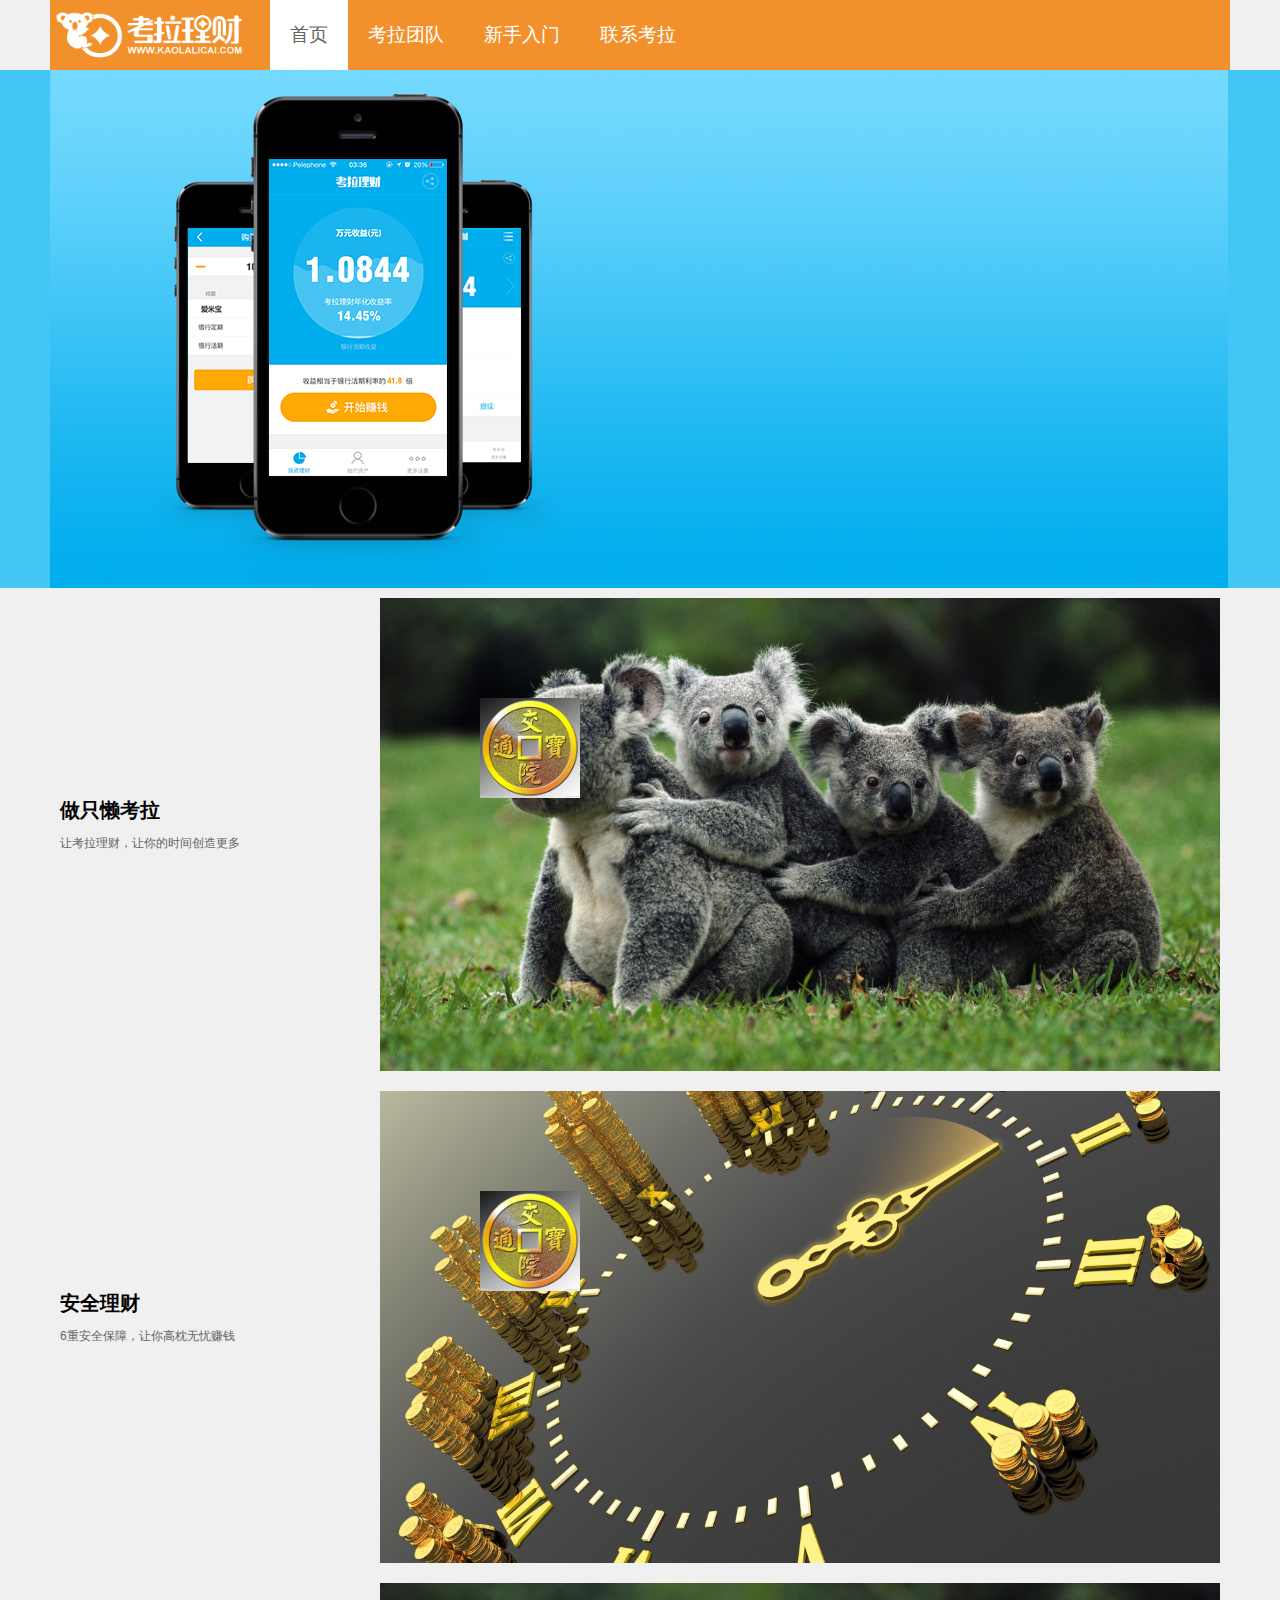
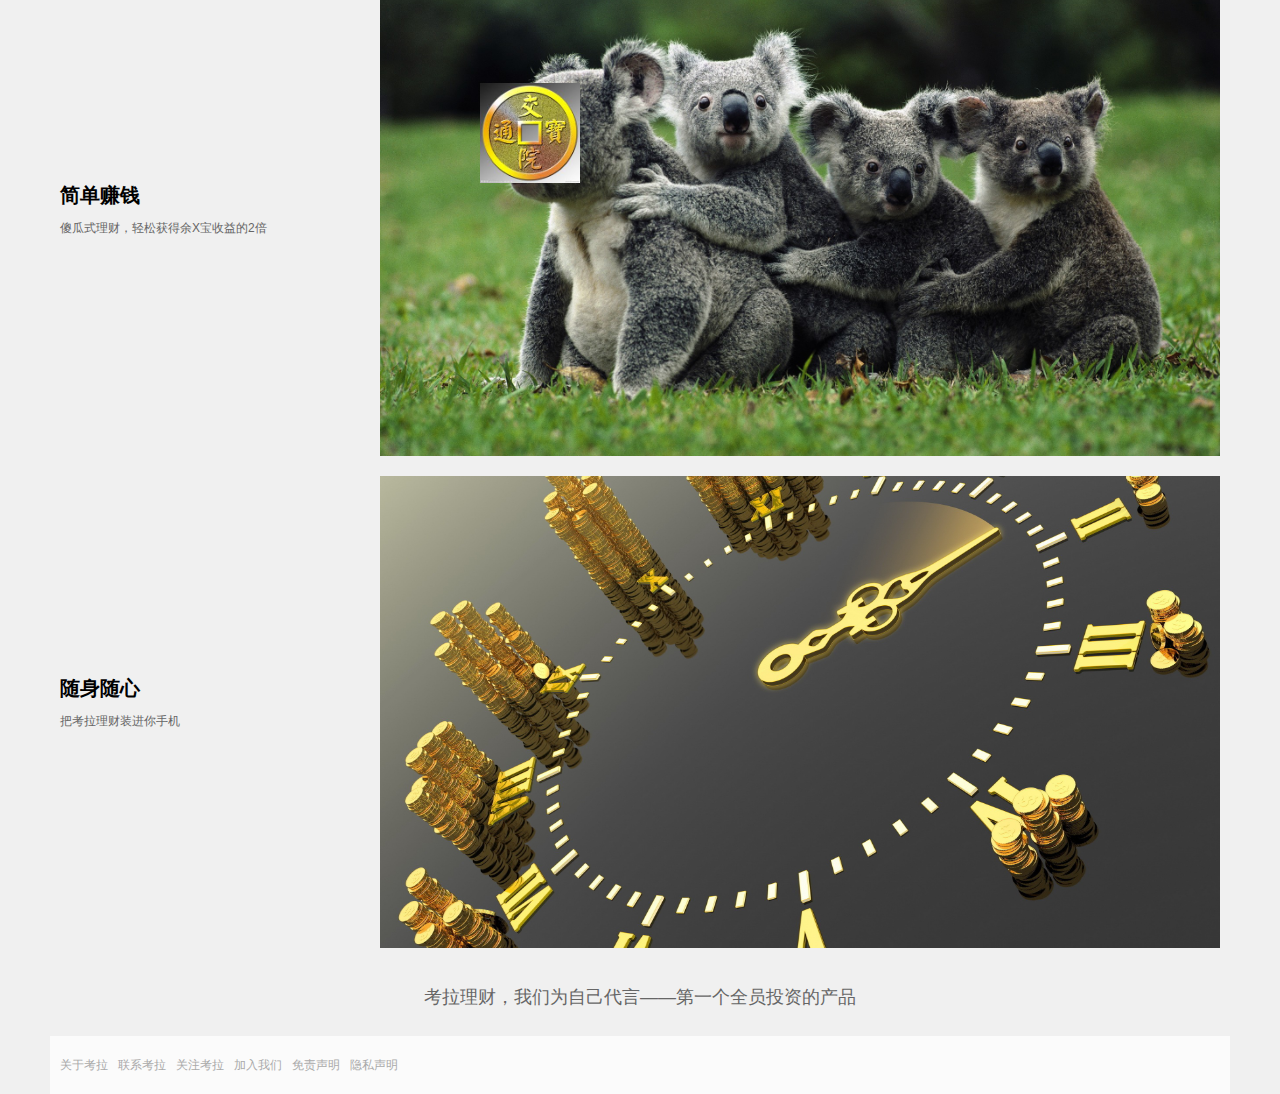
==== index.html @ 5e53adcd "add files" ====
<!DOCTYPE html>
<html ng-app="kaolaApp">
<head>
    <meta charset="UTF-8" />
    <meta name="viewport" id="chaoBaiDa" content="width=device-width, initial-scale=1, maximum-scale=1, user-scalable=no" />
    <meta name="apple-mobile-web-app-capable" content="yes">
    <meta name="format-detection" content="telephone=no" />
    <meta name="Description" content="考拉理财" />
    <title>考拉理财</title>
    <link rel="icon" href="/favicon.ico" type="image/x-icon">
    <link rel="stylesheet" type="text/css" href="styles/common.css">
    <link rel="stylesheet" type="text/css" href="styles/angular-carousel.min.css">
    <link rel="stylesheet" type="text/css" href="styles/animate.min.css">
    <link rel="stylesheet" type="text/css" href="styles/index.css">     
</head>
<body>
	<div ng-include="'views/header/view.html'"></div>
	<div ng-view id="container"></div>
	<div ng-include="'views/footer/view.html'"></div>

	<script type="text/javascript" src="js/libs/angular.min.js"></script>
	<script type="text/javascript" src="js/libs/angular-route.min.js"></script>	
	<script type="text/javascript" src="js/directives/slide.js"></script>
	<script type="text/javascript" src="views/index/view.js"></script>
	<script type="text/javascript" src="views/team/view.js"></script>
	<script type="text/javascript" src="views/guide/view.js"></script>
	<script type="text/javascript" src="views/contact/view.js"></script>
	<script type="text/javascript" src="views/about/view.js"></script>
	<script type="text/javascript" src="views/join/view.js"></script>
	<script type="text/javascript" src="views/attension/view.js"></script>
	<script type="text/javascript" src="views/disclaimer/view.js"></script>
	<script type="text/javascript" src="views/privacy/view.js"></script>
	<script type="text/javascript" src="app.js"></script>	
	<script type="text/javascript" src="views/header/view.js"></script>
</body>
</html>
---- styles/common.css ----
@charset "utf-8";html{color:#666;background-color:#f0f0f0;font-family:tahoma,helvetica,clean,sans-serif,"\5b8b\4f53";font-size:12px;line-height:18px;}body,div,dl,dt,dd,ul,ol,li,h1,h2,h3,h4,h5,h6,pre,code,form,fieldset,legend,input,textarea,p,blockquote,th,td{margin:0;padding:0;border:0;font-weight:inherit;font-style:inherit;vertical-align:baseline;}table{border-collapse:collapse;border-spacing:0;}fieldset,img{border:0;}address,caption,cite,code,dfn,em,strong,th,var{font-style:normal;font-weight:normal;}li{list-style:none;}caption,th{text-align:left;}h1,h2,h3,h4,h5,h6{font-size:100%;font-weight:normal;}q:before,q:after{content:'';}abbr,acronym{border:0;font-variant:normal;}sup{vertical-align:text-top;}sub{vertical-align:text-bottom;}input,textarea,select{font-family:inherit;font-size:inherit;font-weight:inherit;resize:none;border:1px solid #c1c1c1;}input,textarea,select{*font-size:100%;}legend{color:#000;}h1{font-size:138.5%;line-height:32px;}h2{font-size:123.1%;line-height:24px;}h3{font-size:108%;}a{color:#666;text-decoration:none;}a:hover{color:#ff579a;text-decoration:none;}.relative{position:relative;}.absolute{position:absolute;}.hide{display:none;}.show{display:block;}.fLeft{float:left;}.fRight{float:right;}.wid100{width:100%;}
---- styles/angular-carousel.min.css ----
input[type=range]{width:300px}ul[rn-carousel]{overflow:hidden;padding:0;white-space:nowrap;position:relative;-webkit-perspective:1000px;-ms-perspective:1000px;perspective:1000px;-ms-touch-action:pan-y;touch-action:pan-y}ul[rn-carousel]>li{color:#000;-webkit-backface-visibility:hidden;-ms-backface-visibility:hidden;backface-visibility:hidden;overflow:visible;vertical-align:top;position:absolute;left:0;right:0;white-space:normal;padding:0;margin:0;list-style-type:none;width:100%;height:100%;display:inline-block}ul[rn-carousel-buffered]>li{display:none}ul[rn-carousel-transition=hexagon]{overflow:visible}div.rn-carousel-indicator span{cursor:pointer;color:#666}div.rn-carousel-indicator span.active{color:#fff}.rn-carousel-control{-webkit-transition:opacity .2s ease-out;transition:opacity .2s ease-out;font-size:2rem;position:absolute;top:40%;opacity:.75;cursor:pointer}.rn-carousel-control:hover{opacity:1}.rn-carousel-control.rn-carousel-control-prev{left:.5em}.rn-carousel-control.rn-carousel-control-prev:before{content:"<"}.rn-carousel-control.rn-carousel-control-next{right:.5em}.rn-carousel-control.rn-carousel-control-next:before{content:">"}
---- styles/index.css ----
img{vertical-align:middle;}.nav{overflow:hidden;}.nav li{float:left;}#header .header{margin:auto;width:1180px;position:relative;height:70px;background:#F2912B;overflow:hidden;}#header .header .logo{position:absolute;}#header .header .logo img{width:200px;}#header .header .headerNav{margin-left:220px;height:70px;line-height:70px;}#header .header .headerNav a{color:#fff;font-size:1.6em;font-weight:400;display:block;text-transform:lowercase;padding:0 20px;}#header .header .headerNav a:hover{color:#666;transition:all 1s;-webkit-transition:all 1s;-moz-transition:all 1s;-ms-transition:all 1s;-o-transition:all 1s;}#header .header .headerNav a.selected{background-color:#fff;color:#666;}#footer{margin:auto;width:1180px;background-color:#fbfbfb;padding:20px 0;}#footer ul li{color:#4b4b4b;margin-left:10px;}#footer ul li a{color:#aaa;}#container .index .banner{background:#42C6F6;height:518px;overflow:hidden;}#container .index .banner ul{margin:auto;height:518px;width:1180px;max-width:100%;}#container .index .banner ul img{max-width:100%;}#container .index .content{margin:auto;width:1180px;}#container .index .content .indexItem{overflow:hidden;padding:10px;}#container .index .content .indexItem .fLeft{width:300px;}#container .index .content .indexItem .fLeft h2{animation-delay:2s;-webkit-animation-delay:2s;-moz-animation-delay:2s;-ms-animation-delay:2s;-o-animation-delay:2s;padding:200px 0 10px;}#container .index .content .indexItem .fLeft h2 span{animation-delay:3s;-webkit-animation-delay:3s;-moz-animation-delay:3s;-ms-animation-delay:3s;-o-animation-delay:3s;animation-duration:4s;-webkit-animation-duration:4s;-moz-animation-duration:4s;-ms-animation-duration:4s;-o-animation-duration:4s;color:#000;font-size:20px;font-weight:bold;}#container .index .content .indexItem .fLeft p{animation-delay:1s;-webkit-animation-delay:1s;-moz-animation-delay:1s;-ms-animation-delay:1s;-o-animation-delay:1s;}#container .index .content .indexItem .fRight{width:840px;}#container .index .content .indexItem .fRight img{width:100%;max-width:100%;animation-delay:2s;-webkit-animation-delay:2s;-moz-animation-delay:2s;-ms-animation-delay:2s;-o-animation-delay:2s;}#container .index .content .indexItem .fRight .relative{position:relative;}#container .index .content .indexItem .fRight .relative .scrollImg{position:absolute;width:100px;height:100px;top:100px;left:100px;animation-delay:3s;-webkit-animation-delay:3s;-moz-animation-delay:3s;-ms-animation-delay:3s;-o-animation-delay:3s;}#container .index .content .indexItem .swingTitle{padding:20px 0;font-size:18px;text-align:center;animation-duration:4s;-webkit-animation-duration:4s;-moz-animation-duration:4s;-ms-animation-duration:4s;-o-animation-duration:4s;}.pageView{margin:auto;width:1180px;max-width:100%;}.pageView100{width:100%;max-width:100%;}.disclaimerView p,.privacyView p{padding:5px 10px;}
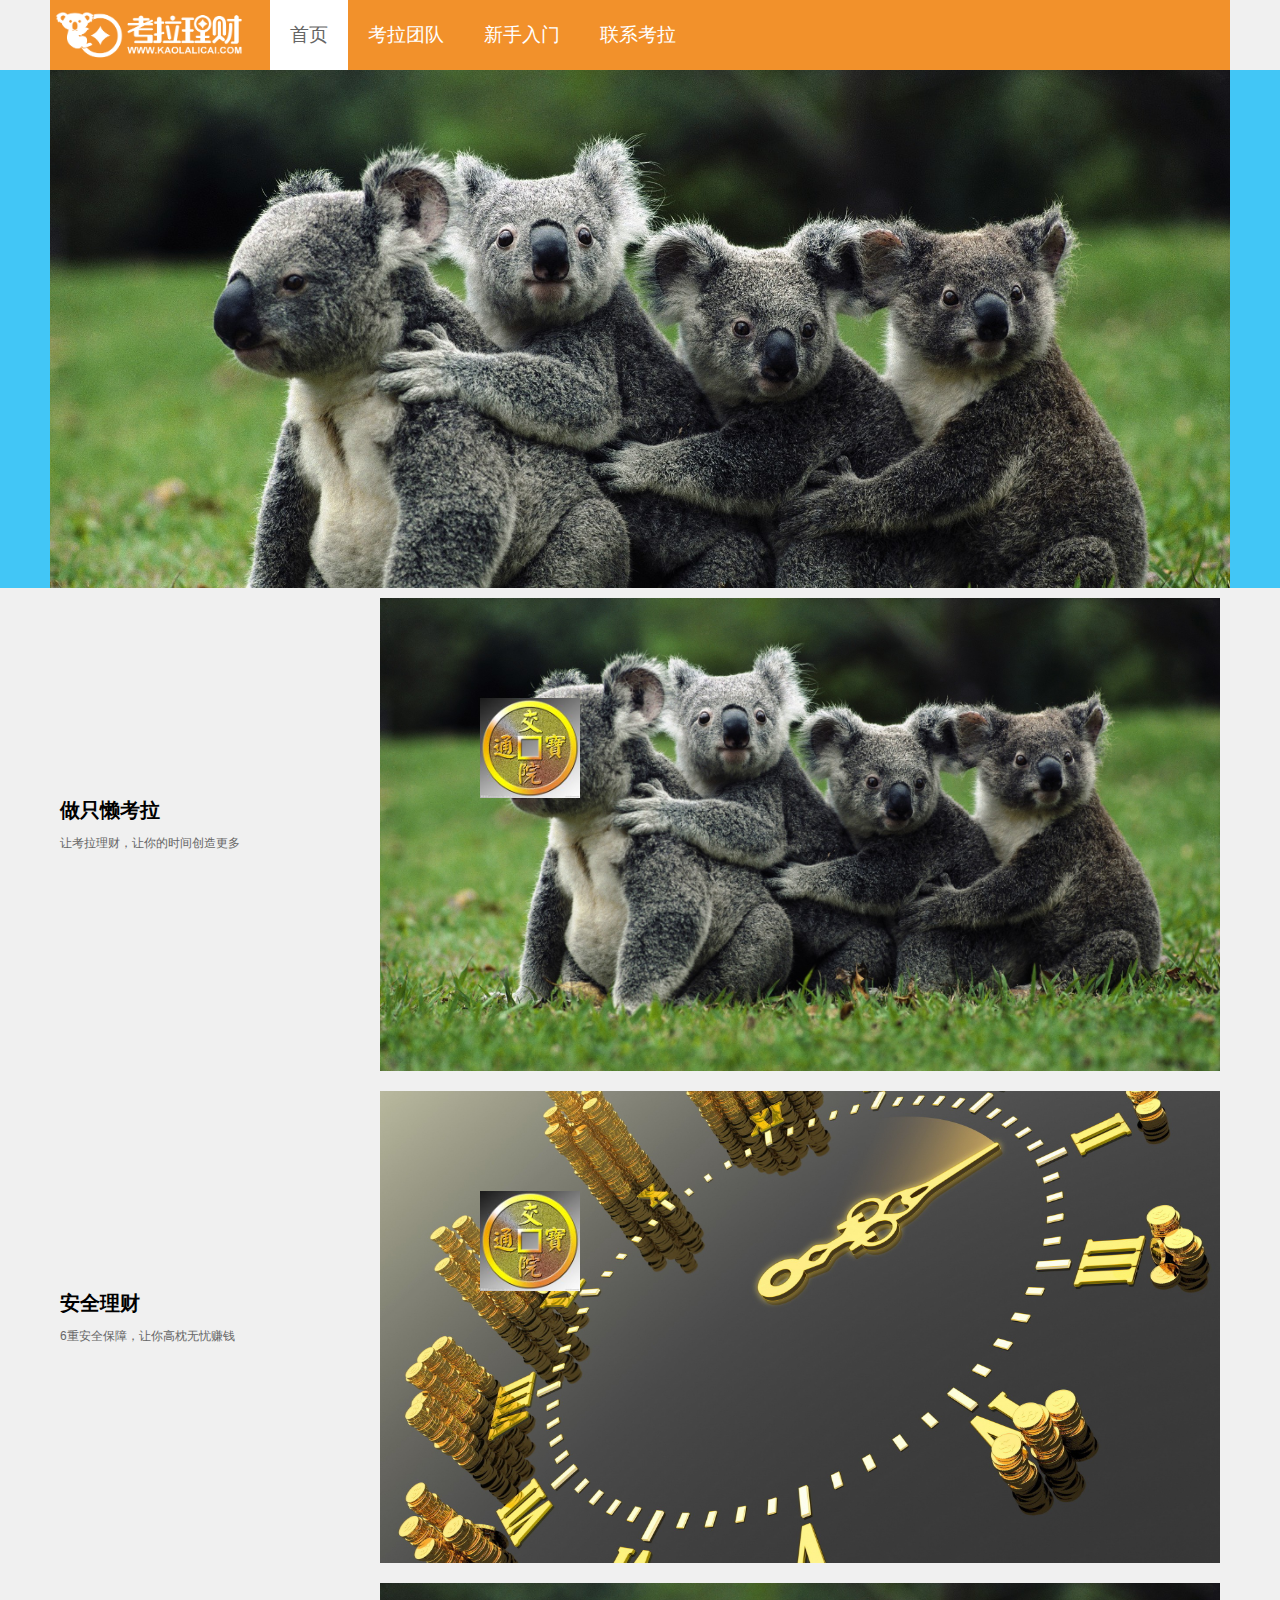
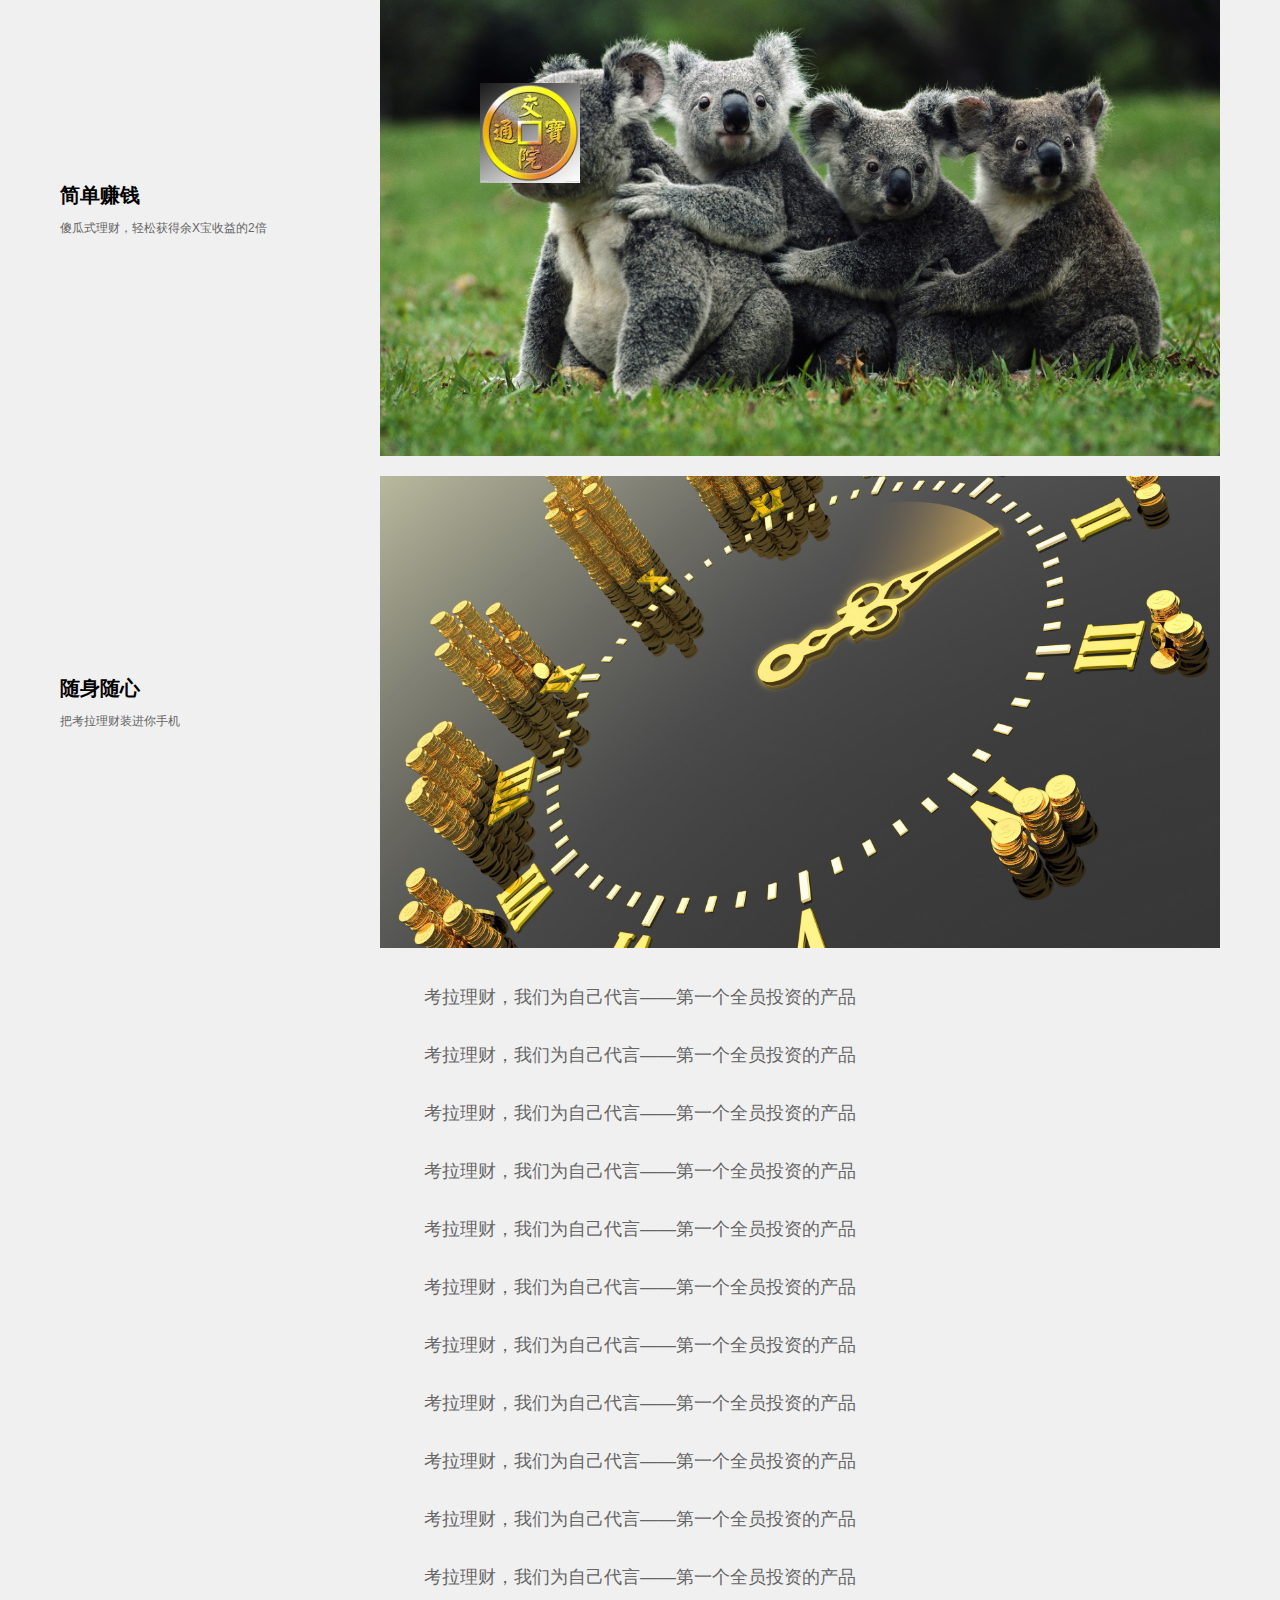
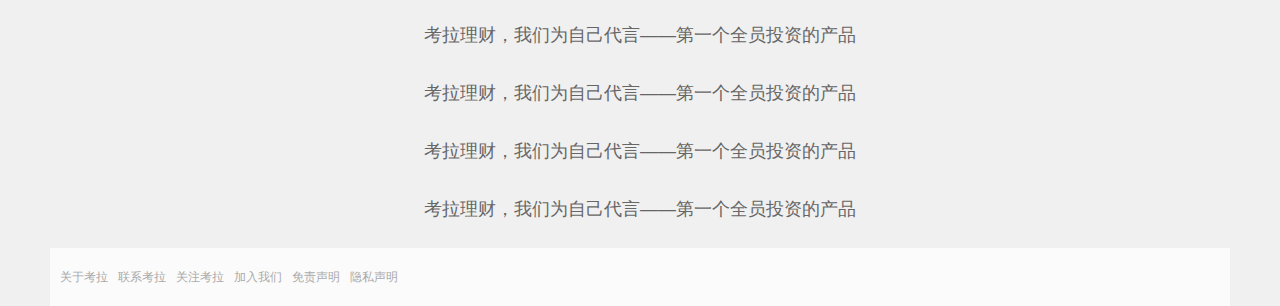
==== commit 2f73d746: "增加滚动测试" ====
--- a/index.html
+++ b/index.html
@@ -8,6 +8,7 @@
     <meta name="Description" content="考拉理财" />
     <title>考拉理财</title>
     <link rel="icon" href="/favicon.ico" type="image/x-icon">
+    <link rel="stylesheet" type="text/css" href="styles/jquery.fullPage.css">
     <link rel="stylesheet" type="text/css" href="styles/common.css">
     <link rel="stylesheet" type="text/css" href="styles/angular-carousel.min.css">
     <link rel="stylesheet" type="text/css" href="styles/animate.min.css">
@@ -17,10 +18,13 @@
 	<div ng-include="'views/header/view.html'"></div>
 	<div ng-view id="container"></div>
 	<div ng-include="'views/footer/view.html'"></div>
-
+<!-- 	// <script type="text/javascript" src="js/libs/jquery-1.8.3.min.js"></script>
+	// <script type="text/javascript" src="js/libs/jquery.fullPage.min.js"></script> -->
 	<script type="text/javascript" src="js/libs/angular.min.js"></script>
 	<script type="text/javascript" src="js/libs/angular-route.min.js"></script>	
+	<script type="text/javascript" src="js/libs/angular-scroll.min.js"></script>	
 	<script type="text/javascript" src="js/directives/slide.js"></script>
+	<script type="text/javascript" src="js/libs/parallax.min.js"></script>
 	<script type="text/javascript" src="views/index/view.js"></script>
 	<script type="text/javascript" src="views/team/view.js"></script>
 	<script type="text/javascript" src="views/guide/view.js"></script>
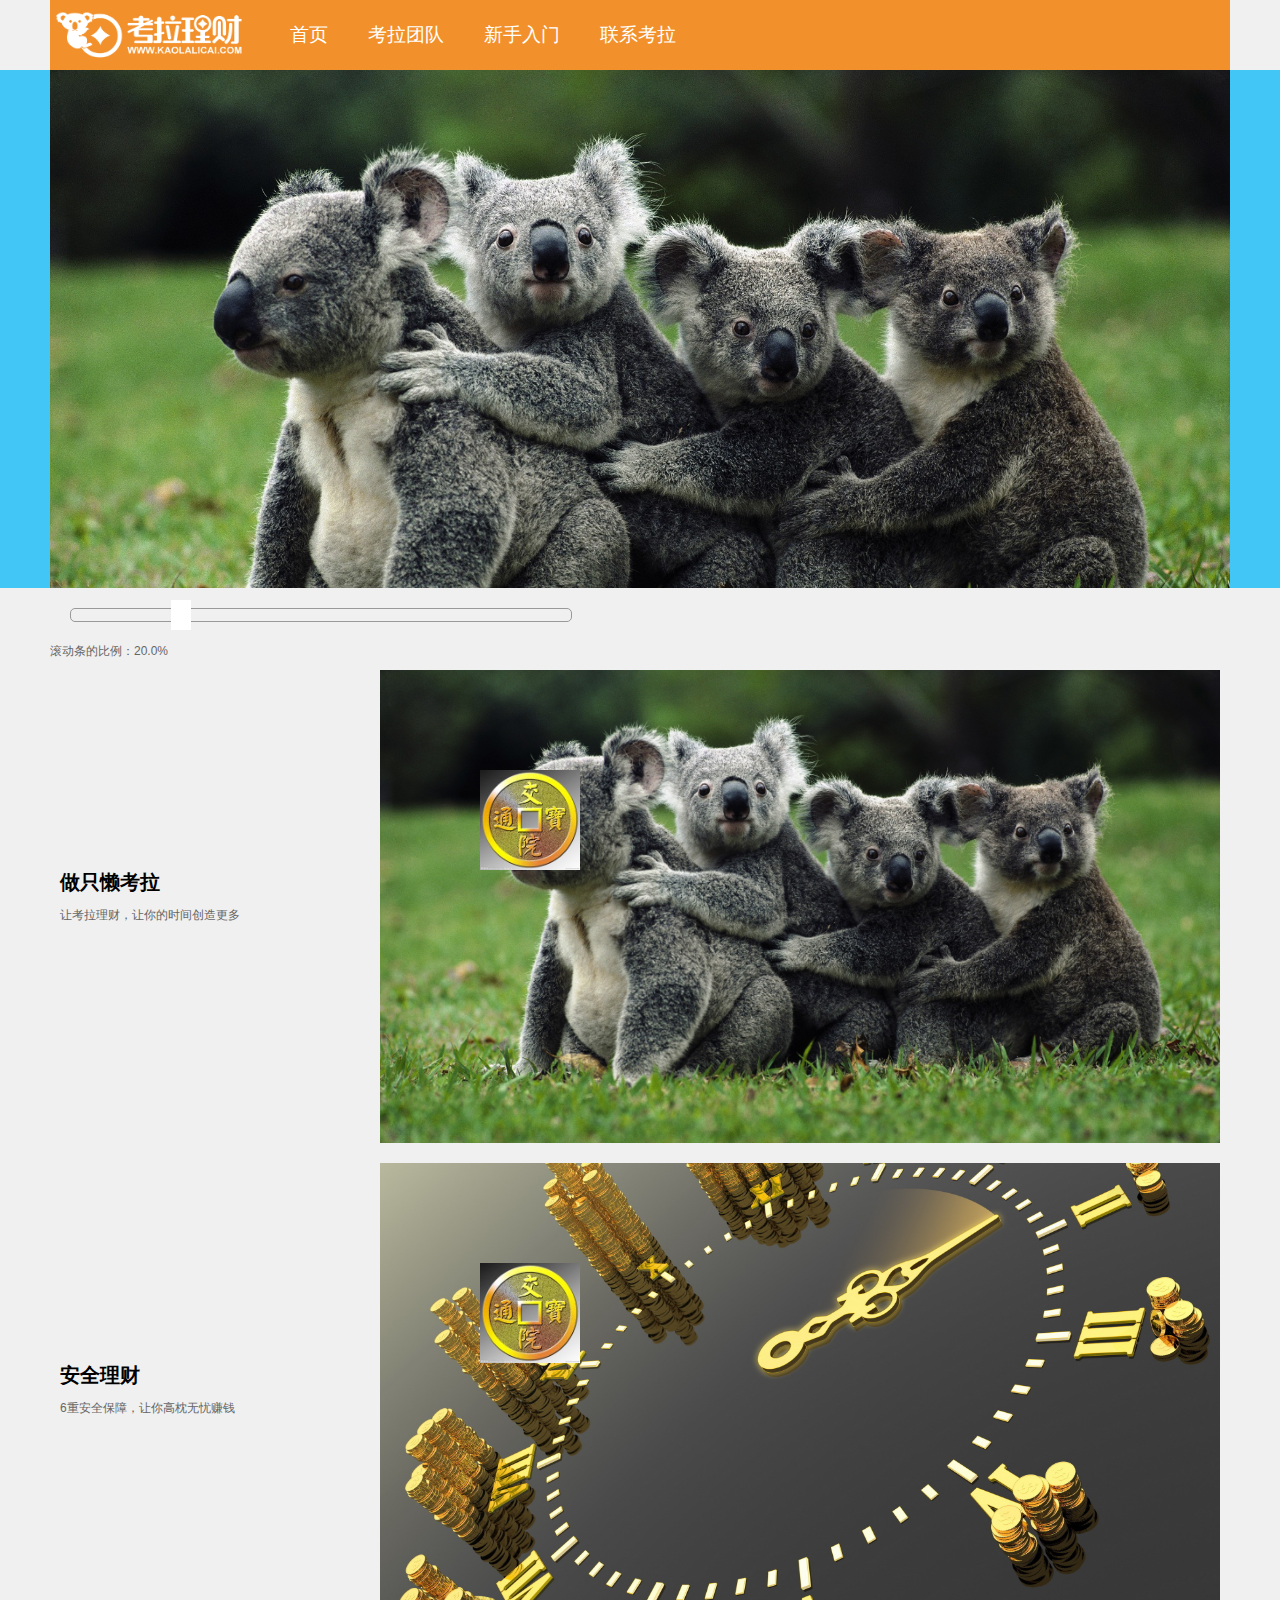
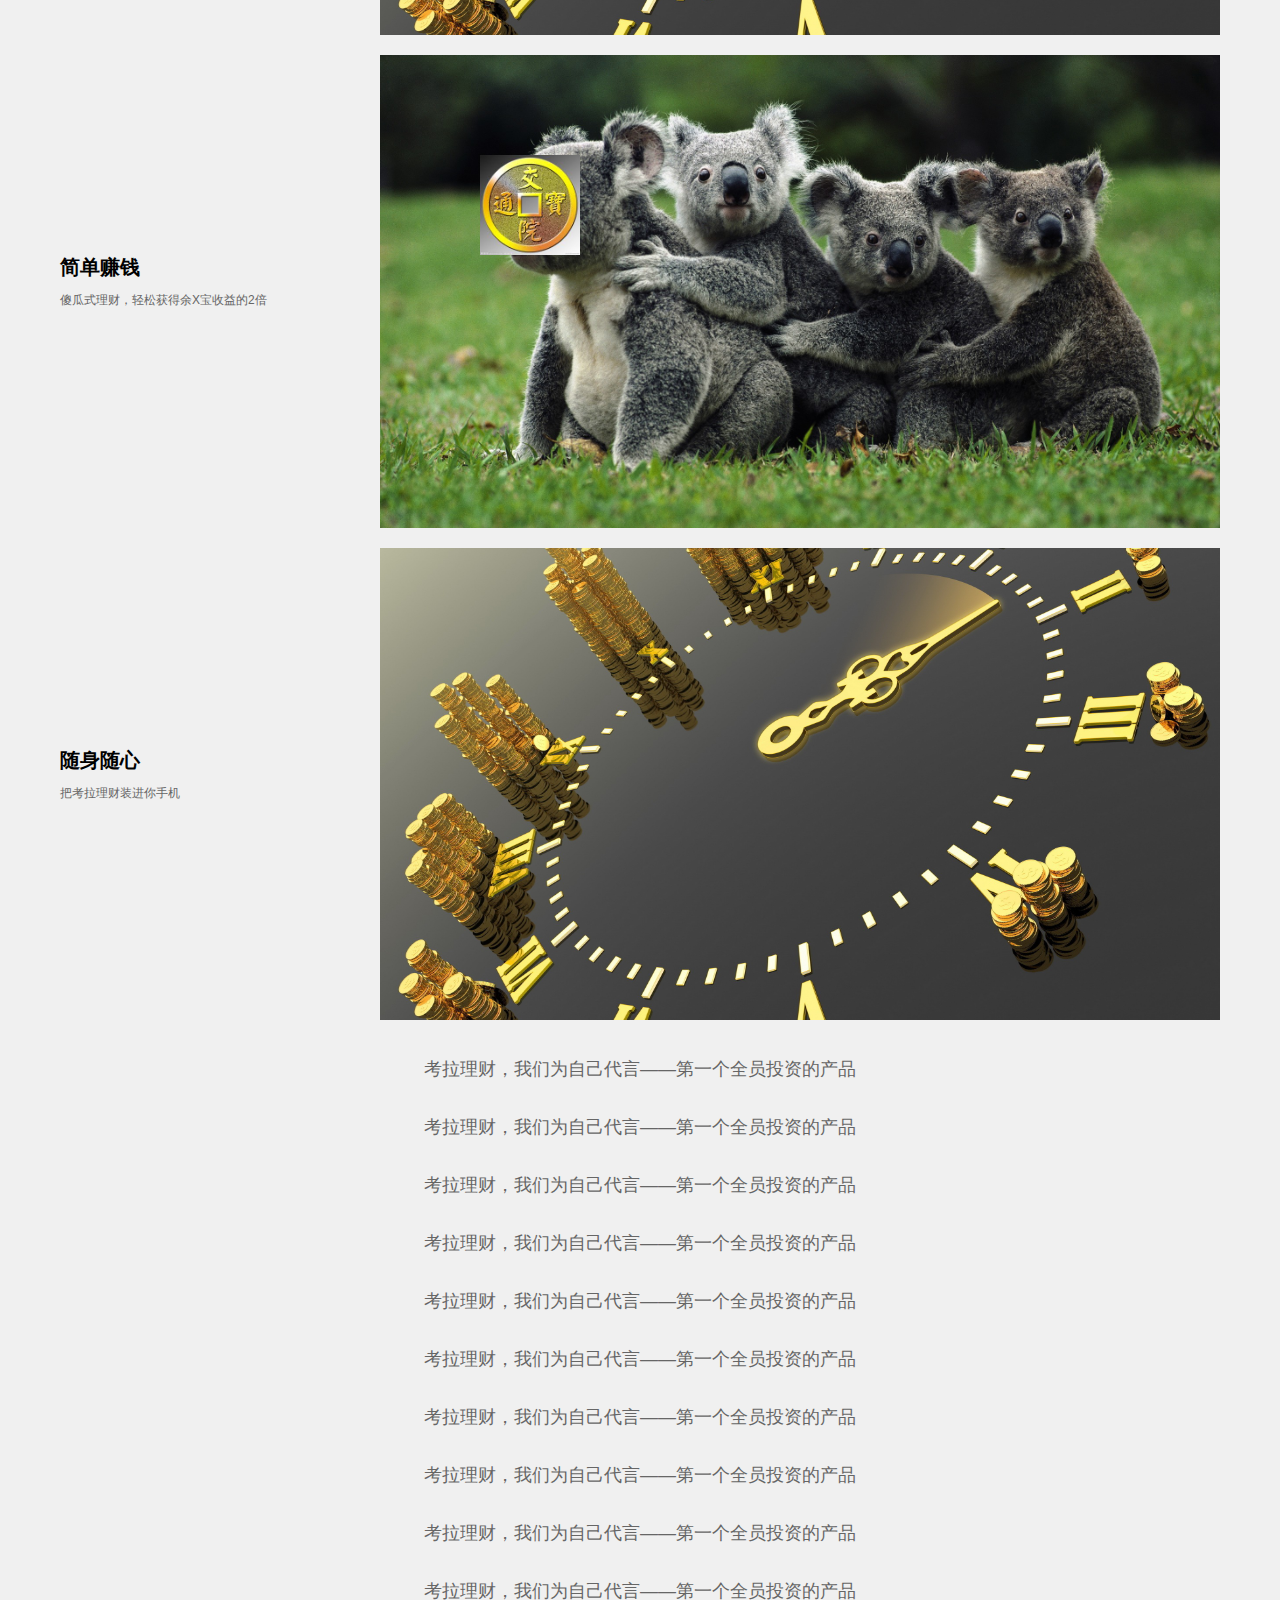
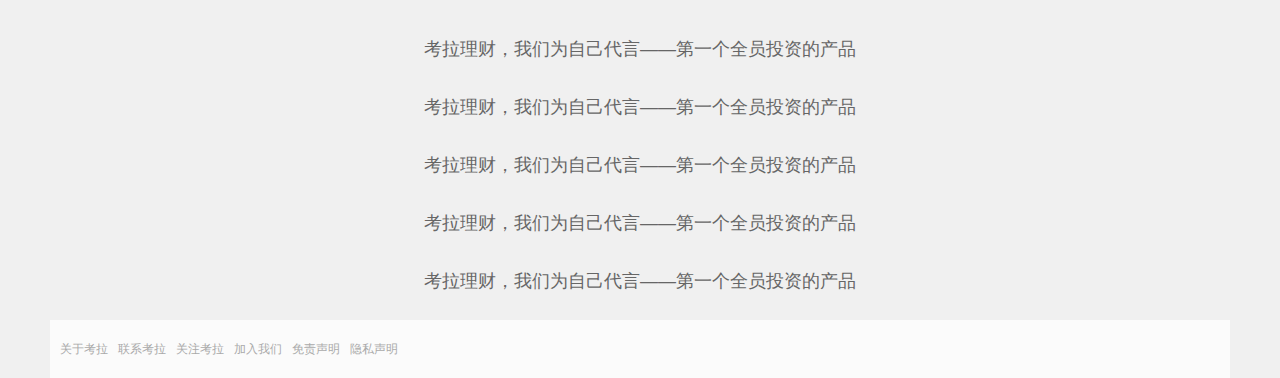
==== commit 7885cd8e: "增加slidebar" ====
--- a/index.html
+++ b/index.html
@@ -12,6 +12,7 @@
     <link rel="stylesheet" type="text/css" href="styles/common.css">
     <link rel="stylesheet" type="text/css" href="styles/angular-carousel.min.css">
     <link rel="stylesheet" type="text/css" href="styles/animate.min.css">
+    <link rel="stylesheet" type="text/css" href="styles/angular-slider.min.css">
     <link rel="stylesheet" type="text/css" href="styles/index.css">     
 </head>
 <body>
@@ -22,8 +23,10 @@
 	// <script type="text/javascript" src="js/libs/jquery.fullPage.min.js"></script> -->
 	<script type="text/javascript" src="js/libs/angular.min.js"></script>
 	<script type="text/javascript" src="js/libs/angular-route.min.js"></script>	
-	<script type="text/javascript" src="js/libs/angular-scroll.min.js"></script>	
-	<script type="text/javascript" src="js/directives/slide.js"></script>
+	<script type="text/javascript" src="js/libs/angular-scroll.min.js"></script>
+	<script type="text/javascript" src="js/libs/angular-slider.min.js"></script>	
+	<script type="text/javascript" src="js/directives/carousel.js"></script>
+    <script type="text/javascript" src="js/directives/slider.js"></script>
 	<script type="text/javascript" src="js/libs/parallax.min.js"></script>
 	<script type="text/javascript" src="views/index/view.js"></script>
 	<script type="text/javascript" src="views/team/view.js"></script>
--- a/styles/angular-slider.min.css
+++ b/styles/angular-slider.min.css
@@ -0,0 +1,12 @@
+slider{display:inline-block;position:relative;height:7px;width:100%;margin:25px 5px 25px 5px;vertical-align:middle;}
+slider span{white-space:nowrap;position:absolute;display:inline-block;}
+slider span.base{width:100%;height:100%;padding:0}
+slider span.bar{width:100%;height:100%;z-index:0;-webkit-border-radius:1em/1em;border-radius:1em/1em;background:-webkit-gradient(linear, left top, left bottom, color-stop(0, #c0c0c0), color-stop(1, #8d8d8d));background:-webkit-linear-gradient(top, #c0c0c0 0, #8d8d8d 100%);background:-moz-linear-gradient(top, #c0c0c0 0, #8d8d8d 100%);background:-o-linear-gradient(top, #c0c0c0 0, #8d8d8d 100%);background:-ms-linear-gradient(top, #c0c0c0 0, #8d8d8d 100%);background:linear-gradient(top, #c0c0c0 0, #8d8d8d 100%);-webkit-box-shadow:inset 2px 2px 5px;box-shadow:inset 2px 2px 5px;}
+slider span.bar.selection{width:0%;z-index:1;background:-webkit-gradient(linear, left top, left bottom, color-stop(0, #13b6ff), color-stop(1, #00a8f3));background:-webkit-linear-gradient(top, #13b6ff 0, #00a8f3 100%);background:-moz-linear-gradient(top, #13b6ff 0, #00a8f3 100%);background:-o-linear-gradient(top, #13b6ff 0, #00a8f3 100%);background:-ms-linear-gradient(top, #13b6ff 0, #00a8f3 100%);background:linear-gradient(top, #13b6ff 0, #00a8f3 100%);-webkit-box-shadow:none;box-shadow:none}
+slider span.pointer{cursor:pointer;width:20px;height:20px;top:-8px;background-color:#fff;border:1px solid #000;z-index:2;-webkit-border-radius:1em/1em;border-radius:1em/1em;}
+slider span.pointer:after{content:'';background-color:#808080;width:8px;height:8px;position:absolute;top:6px;left:6px;-webkit-border-radius:1em/1em;border-radius:1em/1em}
+slider span.pointer:hover:after{background-color:#000}
+slider span.pointer.active:after{background-color:#f00}
+slider span.bubble{cursor:default;top:-22px;padding:1px 3px 1px 3px;font-size:.7em;font-family:sans-serif;}
+slider span.bubble.selection{top:15px}
+slider span.bubble.limit{color:#808080}
--- a/styles/index.css
+++ b/styles/index.css
@@ -1 +1 @@
-img{vertical-align:middle;}.nav{overflow:hidden;}.nav li{float:left;}#header .header{margin:auto;width:1180px;position:relative;height:70px;background:#F2912B;overflow:hidden;}#header .header .logo{position:absolute;}#header .header .logo img{width:200px;}#header .header .headerNav{margin-left:220px;height:70px;line-height:70px;}#header .header .headerNav a{color:#fff;font-size:1.6em;font-weight:400;display:block;text-transform:lowercase;padding:0 20px;}#header .header .headerNav a:hover{color:#666;transition:all 1s;-webkit-transition:all 1s;-moz-transition:all 1s;-ms-transition:all 1s;-o-transition:all 1s;}#header .header .headerNav a.selected{background-color:#fff;color:#666;}#footer{margin:auto;width:1180px;background-color:#fbfbfb;padding:20px 0;}#footer ul li{color:#4b4b4b;margin-left:10px;}#footer ul li a{color:#aaa;}#container .index .banner{background:#42C6F6;height:518px;overflow:hidden;}#container .index .banner ul{margin:auto;height:518px;width:1180px;max-width:100%;}#container .index .banner ul img{max-width:100%;}#container .index .content{margin:auto;width:1180px;}#container .index .content .indexItem{overflow:hidden;padding:10px;}#container .index .content .indexItem .fLeft{width:300px;}#container .index .content .indexItem .fLeft h2{animation-delay:2s;-webkit-animation-delay:2s;-moz-animation-delay:2s;-ms-animation-delay:2s;-o-animation-delay:2s;padding:200px 0 10px;}#container .index .content .indexItem .fLeft h2 span{animation-delay:3s;-webkit-animation-delay:3s;-moz-animation-delay:3s;-ms-animation-delay:3s;-o-animation-delay:3s;animation-duration:4s;-webkit-animation-duration:4s;-moz-animation-duration:4s;-ms-animation-duration:4s;-o-animation-duration:4s;color:#000;font-size:20px;font-weight:bold;}#container .index .content .indexItem .fLeft p{animation-delay:1s;-webkit-animation-delay:1s;-moz-animation-delay:1s;-ms-animation-delay:1s;-o-animation-delay:1s;}#container .index .content .indexItem .fRight{width:840px;}#container .index .content .indexItem .fRight img{width:100%;max-width:100%;animation-delay:2s;-webkit-animation-delay:2s;-moz-animation-delay:2s;-ms-animation-delay:2s;-o-animation-delay:2s;}#container .index .content .indexItem .fRight .relative{position:relative;}#container .index .content .indexItem .fRight .relative .scrollImg{position:absolute;width:100px;height:100px;top:100px;left:100px;animation-delay:3s;-webkit-animation-delay:3s;-moz-animation-delay:3s;-ms-animation-delay:3s;-o-animation-delay:3s;}#container .index .content .indexItem .swingTitle{padding:20px 0;font-size:18px;text-align:center;animation-duration:4s;-webkit-animation-duration:4s;-moz-animation-duration:4s;-ms-animation-duration:4s;-o-animation-duration:4s;}.pageView{margin:auto;width:1180px;max-width:100%;}.pageView100{width:100%;max-width:100%;}.disclaimerView p,.privacyView p{padding:5px 10px;}+img{vertical-align:middle;}.nav{overflow:hidden;}.nav li{float:left;}#header .header{margin:auto;width:1180px;position:relative;height:70px;background:#F2912B;overflow:hidden;}#header .header .logo{position:absolute;}#header .header .logo img{width:200px;}#header .header .headerNav{margin-left:220px;height:70px;line-height:70px;}#header .header .headerNav a{color:#fff;font-size:1.6em;font-weight:400;display:block;text-transform:lowercase;padding:0 20px;}#header .header .headerNav a:hover{color:#666;transition:all 1s;-webkit-transition:all 1s;-moz-transition:all 1s;-ms-transition:all 1s;-o-transition:all 1s;}#header .header .headerNav a.selected{background-color:#fff;color:#666;}#footer{margin:auto;width:1180px;background-color:#fbfbfb;padding:20px 0;}#footer ul li{color:#4b4b4b;margin-left:10px;}#footer ul li a{color:#aaa;}#footer ul li a.selected{color:#333;}#container .index .banner{background:#42C6F6;height:518px;overflow:hidden;}#container .index .banner ul{margin:auto;height:518px;width:1180px;max-width:100%;}#container .index .banner ul img{max-width:100%;}#container .index .content{margin:auto;width:1180px;}#container .index .content .indexItem{overflow:hidden;padding:10px;}#container .index .content .indexItem .fLeft{width:300px;}#container .index .content .indexItem .fLeft h2{animation-delay:2s;-webkit-animation-delay:2s;-moz-animation-delay:2s;-ms-animation-delay:2s;-o-animation-delay:2s;padding:200px 0 10px;}#container .index .content .indexItem .fLeft h2 span{animation-delay:3s;-webkit-animation-delay:3s;-moz-animation-delay:3s;-ms-animation-delay:3s;-o-animation-delay:3s;animation-duration:4s;-webkit-animation-duration:4s;-moz-animation-duration:4s;-ms-animation-duration:4s;-o-animation-duration:4s;color:#000;font-size:20px;font-weight:bold;}#container .index .content .indexItem .fLeft p{animation-delay:1s;-webkit-animation-delay:1s;-moz-animation-delay:1s;-ms-animation-delay:1s;-o-animation-delay:1s;}#container .index .content .indexItem .fRight{width:840px;}#container .index .content .indexItem .fRight img{width:100%;max-width:100%;animation-delay:2s;-webkit-animation-delay:2s;-moz-animation-delay:2s;-ms-animation-delay:2s;-o-animation-delay:2s;}#container .index .content .indexItem .fRight .relative{position:relative;}#container .index .content .indexItem .fRight .relative .scrollImg{position:absolute;width:100px;height:100px;top:100px;left:100px;animation-delay:3s;-webkit-animation-delay:3s;-moz-animation-delay:3s;-ms-animation-delay:3s;-o-animation-delay:3s;}#container .index .content .indexItem .swingTitle{padding:20px 0;font-size:18px;text-align:center;animation-duration:4s;-webkit-animation-duration:4s;-moz-animation-duration:4s;-ms-animation-duration:4s;-o-animation-duration:4s;}.pageView{margin:auto;width:1180px;max-width:100%;}.pageView100{width:100%;max-width:100%;}.disclaimerView p,.privacyView p{padding:5px 10px;}.slider{margin:20px 0 20px 20px;width:50%;}.slideContainer{border-radius:5px;border:1px solid #999;}.slideContainer .slideCursor{border-right:5px;background:#fff;cursor:pointer;}